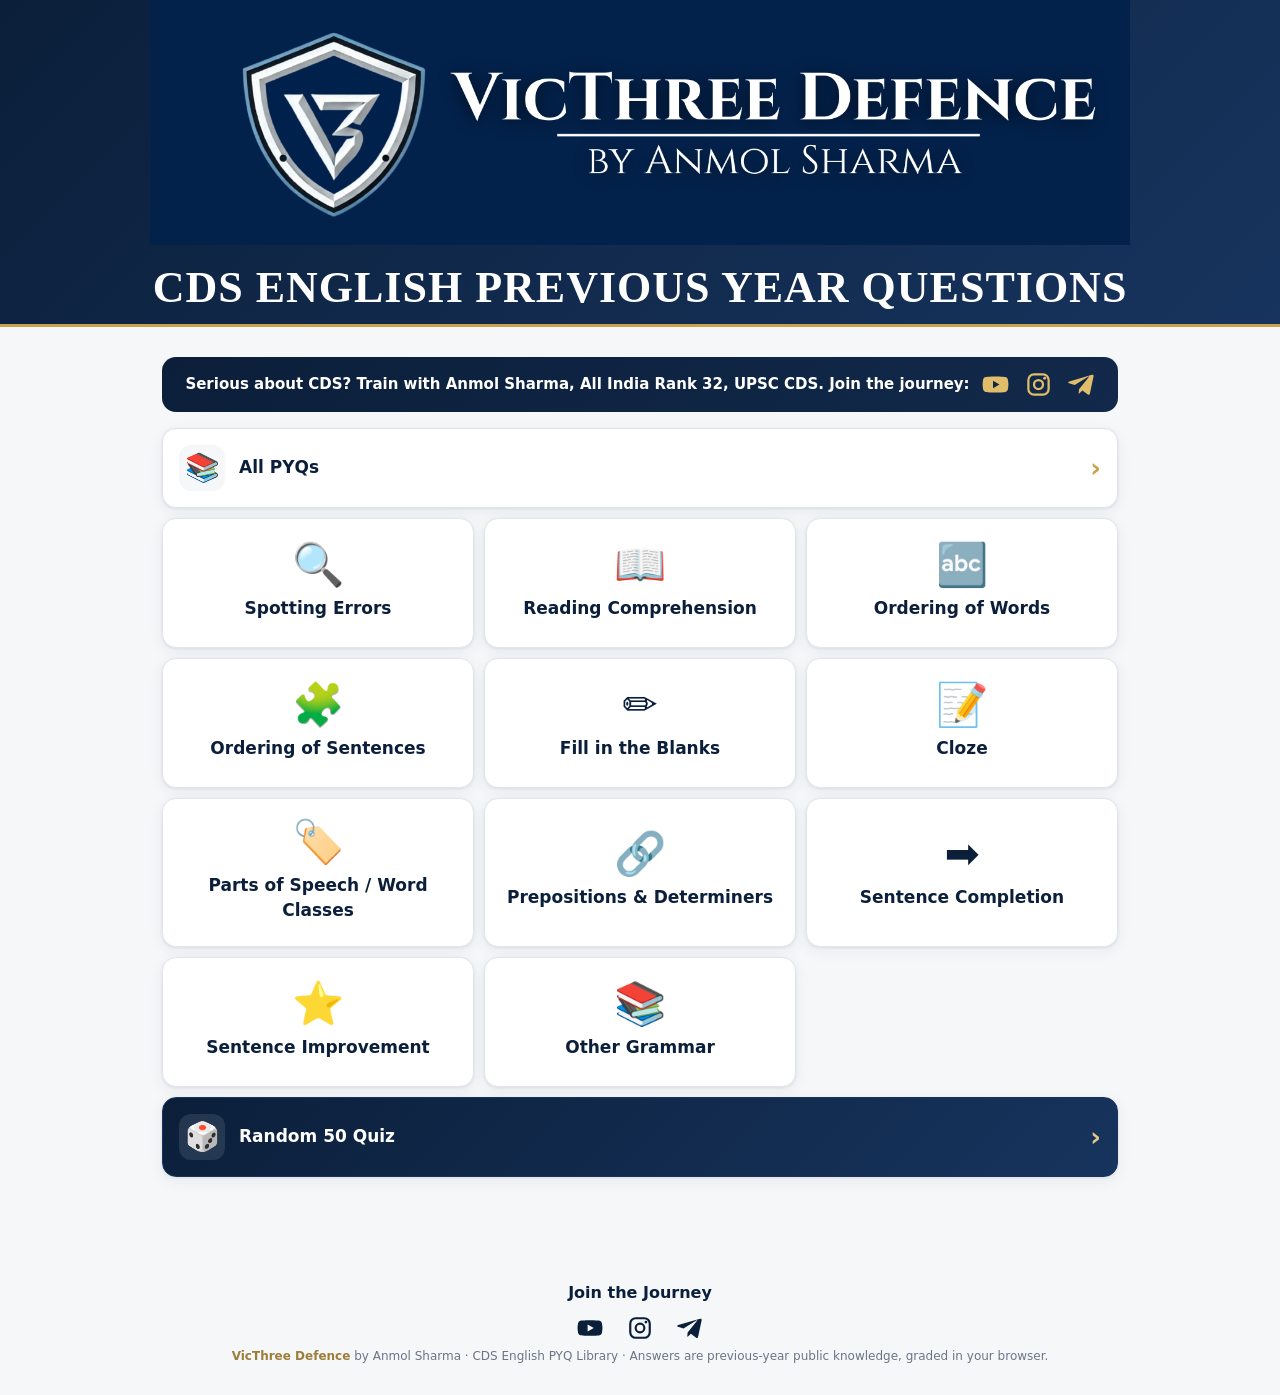
==== docs/index.html @ 9a9a37ca "Initial build: CDS English PYQ site (1,457 questions, 11 sections) Cloned architecture from the GK P" ====
<!DOCTYPE html>
<html lang="en">
<head>
<meta charset="utf-8">
<meta name="viewport" content="width=device-width, initial-scale=1">
<title>VicThree Defence - CDS English PYQ Library</title>
<meta name="description" content="Browsable library of CDS English Previous Year Questions - spotting errors, comprehension, ordering, cloze and more - by Anmol Sharma.">
<link rel="stylesheet" href="css/styles.css?v=1">
<link rel="manifest" href="manifest.webmanifest">
<meta name="theme-color" content="#0B1F3A">
<link rel="apple-touch-icon" href="assets/icon-180.png?v=1">
<link rel="icon" type="image/png" sizes="192x192" href="assets/icon-192.png?v=1">
</head>
<body>
<header class="header">
  <div class="banner-wrap"><img id="banner" class="banner" alt="VicThree Defence"></div>
  <div class="brand">
    <div class="v3"><span class="badge">V3</span>
      <div><h1>VicThree Defence</h1><div class="by">by Anmol Sharma</div></div>
    </div>
    <div class="sub">CDS English Previous Year Questions</div>
  </div>
</header>

<main class="wrap">
  <section class="cta">
    <span class="cta-text">Serious about CDS? Train with Anmol Sharma, <br class="m-br">All India Rank 32, UPSC CDS. Join the journey:</span>
    <nav class="cta-social">
      <a href="https://youtube.com/@victhreedefence" target="_blank" rel="noopener" aria-label="YouTube"><svg viewBox="0 0 24 24" width="27" height="27" fill="currentColor"><path d="M23 7.5a3 3 0 0 0-2.1-2.1C19 4.9 12 4.9 12 4.9s-7 0-8.9.5A3 3 0 0 0 1 7.5 31 31 0 0 0 .5 12 31 31 0 0 0 1 16.5a3 3 0 0 0 2.1 2.1c1.9.5 8.9.5 8.9.5s7 0 8.9-.5A3 3 0 0 0 23 16.5 31 31 0 0 0 23.5 12 31 31 0 0 0 23 7.5zM9.8 15.3V8.7l5.7 3.3-5.7 3.3z"/></svg></a>
      <a href="https://www.instagram.com/victhreedefence" target="_blank" rel="noopener" aria-label="Instagram"><svg viewBox="0 0 24 24" width="27" height="27" fill="none" stroke="currentColor" stroke-width="2"><rect x="3" y="3" width="18" height="18" rx="5"/><circle cx="12" cy="12" r="4"/><circle cx="17.5" cy="6.5" r="1.3" fill="currentColor" stroke="none"/></svg></a>
      <a href="https://t.me/anmolxsharma" target="_blank" rel="noopener" aria-label="Telegram"><svg viewBox="0 0 24 24" width="27" height="27" fill="currentColor"><path d="M9.8 16.2l-.35 3.9c.5 0 .72-.22.98-.48l2.36-2.26 4.9 3.58c.9.5 1.54.24 1.78-.83l3.23-15.13c.32-1.34-.48-1.86-1.35-1.54L1.15 9.3C-.16 9.82-.14 10.56.93 10.9l5.02 1.56L17.9 5.1c.55-.36 1.05-.16.64.2L9.8 16.2z"/></svg></a>
    </nav>
  </section>
  <div id="hub"><div class="loading">Loading…</div></div>
</main>

<footer>
  <p class="join-label">Join the Journey</p>
  <nav class="foot-social">
    <a href="https://youtube.com/@victhreedefence" target="_blank" rel="noopener" aria-label="YouTube"><svg viewBox="0 0 24 24" width="26" height="26" fill="currentColor"><path d="M23 7.5a3 3 0 0 0-2.1-2.1C19 4.9 12 4.9 12 4.9s-7 0-8.9.5A3 3 0 0 0 1 7.5 31 31 0 0 0 .5 12 31 31 0 0 0 1 16.5a3 3 0 0 0 2.1 2.1c1.9.5 8.9.5 8.9.5s7 0 8.9-.5A3 3 0 0 0 23 16.5 31 31 0 0 0 23.5 12 31 31 0 0 0 23 7.5zM9.8 15.3V8.7l5.7 3.3-5.7 3.3z"/></svg></a>
    <a href="https://www.instagram.com/victhreedefence" target="_blank" rel="noopener" aria-label="Instagram"><svg viewBox="0 0 24 24" width="26" height="26" fill="none" stroke="currentColor" stroke-width="2"><rect x="3" y="3" width="18" height="18" rx="5"/><circle cx="12" cy="12" r="4"/><circle cx="17.5" cy="6.5" r="1.3" fill="currentColor" stroke="none"/></svg></a>
    <a href="https://t.me/anmolxsharma" target="_blank" rel="noopener" aria-label="Telegram"><svg viewBox="0 0 24 24" width="26" height="26" fill="currentColor"><path d="M9.8 16.2l-.35 3.9c.5 0 .72-.22.98-.48l2.36-2.26 4.9 3.58c.9.5 1.54.24 1.78-.83l3.23-15.13c.32-1.34-.48-1.86-1.35-1.54L1.15 9.3C-.16 9.82-.14 10.56.93 10.9l5.02 1.56L17.9 5.1c.55-.36 1.05-.16.64.2L9.8 16.2z"/></svg></a>
  </nav>
  <span class="gold">VicThree Defence</span> by Anmol Sharma · CDS English PYQ Library ·
  Answers are previous-year public knowledge, graded in your browser.
</footer>

<script src="js/data.js?v=1"></script>
<script src="js/home.js?v=1"></script>
<script src="js/config.js?v=1"></script>
<script src="js/lead.js?v=1"></script>
</body>
</html>
---- docs/css/styles.css ----
/* VicThree Defence - PYQ Library. Navy #0B1F3A / Gold #C9A24B. Mobile-first. */
:root{
  --navy:#0B1F3A; --navy-2:#11294b; --navy-3:#17345e;
  --gold:#C9A24B; --gold-soft:#e3c987; --gold-dim:#9c7d39;
  --ink:#1b2430; --paper:#f6f7f9; --card:#ffffff; --line:#e2e6ec;
  --muted:#6b7585; --good:#1f8b4c; --good-bg:#e8f6ee; --bad:#c0392b; --bad-bg:#fcebe9;
  --shadow:0 1px 3px rgba(11,31,58,.08),0 4px 16px rgba(11,31,58,.06);
  --radius:14px;
}
*{box-sizing:border-box}
html{-webkit-text-size-adjust:100%}
body{
  margin:0;font-family:'Segoe UI',system-ui,-apple-system,Roboto,Arial,sans-serif;
  color:var(--ink);background:var(--paper);line-height:1.5;font-size:16px;
}
a{color:var(--navy-3)}
img{max-width:100%;display:block}

/* ---------- Header / banner ---------- */
.header{background:linear-gradient(135deg,var(--navy),var(--navy-3));color:#fff;border-bottom:3px solid var(--gold)}
.banner-wrap{max-width:980px;margin:0 auto}
.banner{width:100%;max-height:260px;object-fit:cover;display:none}
.banner.show{display:block}
.brand{padding:18px 16px 14px;text-align:center}
.brand .v3{display:inline-flex;align-items:center;gap:10px;justify-content:center}
.brand .badge{
  width:38px;height:38px;border-radius:9px;border:2px solid var(--gold);
  display:flex;align-items:center;justify-content:center;font-weight:800;color:var(--gold);
  font-size:15px;letter-spacing:.5px;background:rgba(201,162,75,.08)
}
.brand h1{margin:0;font-size:20px;letter-spacing:.3px}
.brand .by{color:var(--gold-soft);font-size:13px;margin-top:2px;font-weight:600}
.brand .sub{
  color:#fff;font-family:Georgia,'Times New Roman',serif;font-weight:700;
  text-transform:uppercase;letter-spacing:1px;line-height:1.15;
  font-size:clamp(26px,7.5vw,44px);margin-top:10px
}
/* when the banner image is present it already carries the logo + name - hide the duplicate text block */
.header.has-banner .brand{padding:8px 16px 10px}
.header.has-banner .brand .v3{display:none}

/* ---------- Nav ---------- */
.nav{display:flex;gap:8px;justify-content:center;padding:0 12px 14px;flex-wrap:wrap}
.nav a{
  text-decoration:none;color:#dfe7f2;font-weight:600;font-size:14px;
  padding:8px 16px;border-radius:999px;border:1px solid rgba(255,255,255,.18)
}
.nav a.active{background:var(--gold);color:var(--navy);border-color:var(--gold)}

/* ---------- Layout ---------- */
.wrap{max-width:980px;margin:0 auto;padding:14px 12px 60px}
.stats{
  text-align:center;color:var(--muted);font-size:13px;margin:2px 0 14px;font-weight:600
}
.stats b{color:var(--navy)}

/* ---------- Home hub ---------- */
.hub-grid{display:grid;gap:10px}
#hub{display:flex;flex-direction:column;gap:10px}
.subj-grid{display:grid;grid-template-columns:1fr 1fr;gap:10px}
.subj-tile{
  display:flex;flex-direction:column;align-items:center;justify-content:center;gap:10px;
  min-height:130px;padding:22px 12px;text-decoration:none;color:var(--navy);
  background:var(--card);border:1px solid var(--line);border-radius:var(--radius);box-shadow:var(--shadow);
  transition:transform .12s,border-color .12s,box-shadow .12s
}
.subj-tile:hover{transform:translateY(-2px);border-color:var(--gold);box-shadow:0 6px 22px rgba(11,31,58,.12)}
.subj-ico{font-size:42px;line-height:1}
.subj-name{font-weight:800;font-size:17px;text-align:center}
@media(min-width:680px){ .subj-grid{grid-template-columns:repeat(3,1fr)} }
.hub-card{
  display:flex;align-items:center;gap:14px;background:var(--card);border:1px solid var(--line);
  border-radius:var(--radius);padding:16px;text-decoration:none;color:var(--ink);box-shadow:var(--shadow);
  transition:transform .12s,border-color .12s,box-shadow .12s
}
.hub-card:hover{transform:translateY(-2px);border-color:var(--gold);box-shadow:0 6px 22px rgba(11,31,58,.12)}
.hub-ico{font-size:28px;line-height:1;flex:0 0 auto;width:46px;height:46px;display:flex;
  align-items:center;justify-content:center;background:var(--paper);border-radius:12px}
.hub-body{flex:1 1 auto;min-width:0}
.hub-title{font-weight:800;font-size:17px;color:var(--navy)}
.hub-sub{font-size:13px;color:var(--muted);margin-top:3px}
.hub-sub b{color:var(--navy)}
.hub-go{font-size:26px;color:var(--gold);font-weight:800;flex:0 0 auto;line-height:1}
.hub-card.accent{background:linear-gradient(135deg,var(--navy),var(--navy-3));border-color:var(--navy-3)}
.hub-card.accent .hub-title{color:#fff}
.hub-card.accent .hub-sub,.hub-card.accent .hub-sub b{color:#dfe7f2}
.hub-card.accent .hub-ico{background:rgba(255,255,255,.1)}
.hub-card.accent .hub-go{color:var(--gold-soft)}
@media(min-width:680px){ .hub-grid{grid-template-columns:1fr 1fr} .hub-card.wide{grid-column:1 / -1} }

/* ---------- Subject header (scoped browse) ---------- */
.subjecthead{margin:2px 0 12px}
.back{display:inline-block;text-decoration:none;color:var(--muted);font-weight:700;font-size:13px;margin-bottom:8px}
.back:hover{color:var(--navy)}
.sh-row{display:flex;align-items:center;justify-content:space-between;gap:12px;flex-wrap:wrap}
.sh-title{margin:0;font-size:22px;color:var(--navy)}
.sh-count{font-size:13px;color:var(--muted);font-weight:700}
.btn.quizbtn{text-decoration:none;display:inline-block;font-size:16px;padding:12px 24px;border-radius:12px}
.quiz-cta{text-align:center;margin:12px 0 6px}
.quiz-intro .back{margin-bottom:12px}

/* ---------- Filters ---------- */
.filters{
  background:var(--card);border:1px solid var(--line);border-radius:var(--radius);
  box-shadow:var(--shadow);padding:12px;display:grid;gap:10px;margin-bottom:14px
}
.filters .row{display:grid;gap:10px}
.field{display:flex;flex-direction:column;gap:4px}
.field label{font-size:11px;text-transform:uppercase;letter-spacing:.6px;color:var(--muted);font-weight:700}
select,input[type=search],button{font-family:inherit;font-size:15px}
select,input[type=search]{
  width:100%;padding:10px 12px;border:1px solid var(--line);border-radius:10px;background:#fff;color:var(--ink);
  appearance:none;-webkit-appearance:none
}
select:focus,input:focus{outline:2px solid var(--gold);border-color:var(--gold)}
.filters .actions{display:flex;gap:8px;align-items:center;justify-content:space-between;flex-wrap:wrap}
.btn{
  cursor:pointer;border:none;border-radius:10px;padding:10px 16px;font-weight:700;font-size:14px;
  background:var(--gold);color:var(--navy);transition:filter .12s
}
.btn:hover{filter:brightness(1.05)}
.btn.ghost{background:transparent;color:var(--navy);border:1px solid var(--line)}
.btn.block{width:100%;padding:14px;font-size:16px}
.result-count{font-size:13px;color:var(--muted);font-weight:700}

/* ---------- Question card ---------- */
.qcard{
  background:var(--card);border:1px solid var(--line);border-radius:var(--radius);
  box-shadow:var(--shadow);padding:14px 14px 12px;margin-bottom:12px
}
.qtop{display:flex;justify-content:space-between;align-items:center;gap:8px;margin-bottom:8px;flex-wrap:wrap}
.tag{
  display:inline-flex;align-items:center;gap:6px;background:var(--gold);color:var(--navy);
  font-weight:800;font-size:12px;padding:4px 10px;border-radius:999px;letter-spacing:.2px
}
.tag.topic{background:rgba(11,31,58,.06);color:var(--navy)}
.tag.warn{background:#fdecec;color:#9a2a2a;border:1px solid #f3c0c0}
.qmeta{display:flex;gap:6px;flex-wrap:wrap}
.qstem{font-weight:600;margin:2px 0 8px}
.qnum{color:var(--gold-dim);font-weight:800;margin-right:4px}
.subs{margin:0 0 10px;padding:0;list-style:none;display:grid;gap:3px}
.subs li{font-size:14.5px;color:#33414f;padding-left:2px}
.opts{display:grid;gap:6px;margin:0 0 10px}
.opt{
  display:flex;gap:8px;align-items:flex-start;padding:8px 10px;border:1px solid var(--line);
  border-radius:10px;font-size:15px;background:#fff
}
.opt .ol{font-weight:800;color:var(--navy-3);min-width:18px}
.opt.correct{background:var(--good-bg);border-color:#bfe3cd}
.opt.correct .ol{color:var(--good)}
.opt.chosen-wrong{background:var(--bad-bg);border-color:#f2c9c4}
.opt.chosen-wrong .ol{color:var(--bad)}
.opt.clickable{cursor:pointer;transition:background .12s,border-color .12s}
.opt.clickable:hover{background:var(--paper);border-color:var(--gold-soft)}
.qcard.answered .opt.clickable{cursor:default}
.qcard.answered .opt:hover{background:#fff;border-color:var(--line)}
.qcard.answered .opt.correct,.qcard.answered .opt.correct:hover{background:var(--good-bg);border-color:#bfe3cd}
.qcard.answered .opt.chosen-wrong,.qcard.answered .opt.chosen-wrong:hover{background:var(--bad-bg);border-color:#f2c9c4}
.reveal .ans.wrong{color:var(--bad)}
/* bookmarks + progress */
.bm{background:none;border:none;cursor:pointer;font-size:20px;line-height:1;color:var(--gold-dim);padding:0 2px}
.bm.on{color:var(--gold)}
.pbadge{font-size:11px;font-weight:800;padding:3px 8px;border-radius:999px}
.pbadge.ok{background:var(--good-bg);color:var(--good)}
.pbadge.bad{background:var(--bad-bg);color:var(--bad)}
.qcard.attempted{border-left:3px solid var(--line)}
.bm-filter{display:inline-flex;align-items:center;gap:5px;font-size:13px;font-weight:700;color:var(--navy);cursor:pointer}
.bm-filter input{accent-color:var(--gold)}
.reveal{border-top:1px dashed var(--line);padding-top:10px;margin-top:2px}
.reveal .ans{font-weight:800;color:var(--good);margin-bottom:4px}
.reveal .ans.none{color:var(--gold-dim)}
.expl{font-size:14.5px;color:#33414f}
.note{font-size:13px;color:var(--gold-dim);background:rgba(201,162,75,.1);padding:8px 10px;border-radius:8px;margin-top:8px}
.show-btn{margin-top:2px}

.empty{text-align:center;color:var(--muted);padding:40px 10px;font-weight:600}
.loading{text-align:center;color:var(--muted);padding:40px 10px}

/* ---------- Quiz ---------- */
.quiz-intro{background:var(--card);border:1px solid var(--line);border-radius:var(--radius);box-shadow:var(--shadow);padding:20px 16px;text-align:center;margin-bottom:14px}
.quiz-intro h2{margin:0 0 6px;color:var(--navy)}
.quiz-intro p{color:var(--muted);margin:0 0 14px;font-size:14px}
.quizbar{
  position:sticky;top:0;z-index:5;background:rgba(246,247,249,.95);backdrop-filter:blur(6px);
  display:flex;align-items:center;justify-content:space-between;gap:10px;
  padding:10px 12px;border:1px solid var(--line);border-radius:12px;margin-bottom:12px;box-shadow:var(--shadow)
}
.quizbar .prog{font-weight:700;font-size:14px;color:var(--navy)}
.quiz-opt{cursor:pointer}
.quiz-opt input{margin-right:8px;accent-color:var(--gold)}
.scorecard{
  background:linear-gradient(135deg,var(--navy),var(--navy-3));color:#fff;border-radius:var(--radius);
  padding:22px 16px;text-align:center;margin-bottom:14px;border:2px solid var(--gold)
}
.scorecard .big{font-size:42px;font-weight:800;color:var(--gold)}
.scorecard .pct{font-size:15px;color:#cdd8e8;margin-top:4px}
.scorecard .meta{font-size:13px;color:#aebbcf;margin-top:8px}

/* ---------- Tablet/desktop ---------- */
@media(min-width:640px){
  .brand h1{font-size:26px}
  .filters .row.cols{grid-template-columns:1fr 1fr}
  .filters .row.cols3{grid-template-columns:1fr 1fr 1fr}
  .banner{max-height:300px}
}
@media(min-width:860px){
  .filters .row.cols{grid-template-columns:1fr 1fr 1fr 1fr}
}
footer{text-align:center;color:var(--muted);font-size:12px;padding:18px 12px 30px}
footer .gold{color:var(--gold-dim);font-weight:700}

/* ---------- Social / mentorship CTA ---------- */
.cta{display:flex;align-items:center;justify-content:center;gap:12px;flex-wrap:wrap;text-align:center;
  background:linear-gradient(135deg,#0B1F3A,#12294b);color:#fff;border-radius:14px;padding:14px 18px;margin:16px 0}
.cta-text{font-size:15px;font-weight:600;color:#fff;line-height:1.4}
.cta-social{display:flex;gap:16px;align-items:center}
.cta-social a{color:#e0bd6a;display:inline-flex;line-height:0;transition:color .12s,transform .12s}
.cta-social a:hover{color:#fff;transform:translateY(-2px)}
.join-label{text-align:center;font-weight:800;color:#0B1F3A;font-size:16px;margin:26px 0 0}
.foot-social{display:flex;justify-content:center;gap:24px;margin:10px 0 6px}
.foot-social a{color:#0B1F3A;display:inline-flex;line-height:0;transition:color .12s,transform .12s}
.foot-social a:hover{color:#C9A24B;transform:translateY(-2px)}
.m-br{display:none}
@media(max-width:600px){.m-br{display:inline}}

/* ---- Welcome popup / lead capture ---- */
html.lead-open{overflow:hidden}
.lead-overlay{position:fixed;inset:0;z-index:1000;display:flex;align-items:flex-start;justify-content:center;padding:20px;
  overflow-y:auto;-webkit-overflow-scrolling:touch;
  background:rgba(11,31,58,.72);backdrop-filter:blur(4px);-webkit-backdrop-filter:blur(4px);
  animation:leadFade .25s ease both}
.lead-overlay.lead-closing{animation:leadFade .25s ease reverse both}
@keyframes leadFade{from{opacity:0}to{opacity:1}}
.lead-card{width:100%;max-width:430px;margin:auto;background:var(--paper);border-radius:16px;overflow:hidden;
  box-shadow:0 24px 60px rgba(11,31,58,.45);
  animation:leadPop .28s cubic-bezier(.2,.9,.3,1.2) both}
@keyframes leadPop{from{opacity:0;transform:translateY(14px) scale(.97)}to{opacity:1;transform:none}}
.lead-banner{background:var(--navy);border-bottom:3px solid var(--gold);padding:0;font-size:0;line-height:0}
.lead-banner img{display:block;width:100%;height:auto}
.lead-body{padding:24px 28px 26px}
.lead-title{font-size:clamp(1rem,4.6vw,1.5rem);text-align:center;color:var(--navy);margin:0 0 18px;white-space:nowrap}
.lead-form{display:flex;flex-direction:column;gap:13px}
.lead-field{display:flex;flex-direction:column;gap:5px}
.lead-field span{font-family:'Segoe UI',system-ui,-apple-system,Roboto,Arial,sans-serif;font-weight:700;font-size:.74rem;text-transform:uppercase;letter-spacing:.08em;color:var(--navy)}
.lead-field input{font-family:Georgia,'Times New Roman',serif;font-size:1rem;padding:11px 13px;border:1.5px solid var(--line);border-radius:9px;background:#fff;color:var(--ink);transition:border-color .15s,box-shadow .15s}
.lead-field input:focus{outline:none;border-color:var(--gold);box-shadow:0 0 0 3px rgba(201,162,75,.2)}
.lead-error{min-height:1em;margin:2px 0 0;color:var(--bad);font-size:.85rem;font-weight:600}
.lead-btn{margin-top:4px;background:var(--gold);color:var(--navy);font-family:'Segoe UI',system-ui,-apple-system,Roboto,Arial,sans-serif;font-weight:700;font-size:1rem;letter-spacing:.01em;border:none;padding:13px 18px;border-radius:10px;cursor:pointer;transition:background .15s,transform .1s}
.lead-btn:hover{background:#b58f34}
.lead-btn:active{transform:translateY(1px)}
.lead-btn:disabled{opacity:.7;cursor:default}
@media (max-width:480px){
  .lead-card{border-radius:14px}
  .lead-body{padding:20px 18px 20px}
}

/* ---- Personalised greeting (returning visitor, homepage) ---- */
.greet{max-width:640px;margin:26px auto 2px;padding:16px 22px;text-align:center;
  background:linear-gradient(135deg,#ffffff,#eef1f5);border:1px solid var(--line);
  border-radius:14px;box-shadow:0 6px 18px rgba(11,31,58,.06)}
.greet-big{margin:0;font-family:Georgia,'Times New Roman',serif;font-weight:700;color:var(--navy);
  font-size:clamp(1.12rem,4.4vw,1.5rem);line-height:1.28;text-wrap:balance}
.greet-name{color:var(--gold-dim)}
.greet-small{margin:5px 0 0;font-family:Georgia,'Times New Roman',serif;color:var(--muted);
  font-size:clamp(.92rem,3.2vw,1.02rem);line-height:1.45}
.greet-caret{display:inline-block;width:2px;height:1em;margin-left:2px;background:var(--gold-dim);
  vertical-align:-0.12em;animation:greetBlink .8s step-end infinite}
@keyframes greetBlink{50%{opacity:0}}

/* ---- passage clusters (Reading Comprehension / Cloze / Selecting Words) ---- */
.passage-block{
  background:linear-gradient(180deg,#fffdf7,var(--card));
  border:1px solid var(--line);border-left:4px solid var(--gold);
  border-radius:var(--radius);box-shadow:var(--shadow);
  padding:14px 16px;margin:16px 0 8px;
}
.passage-label{
  font-size:11px;font-weight:800;letter-spacing:.12em;text-transform:uppercase;
  color:var(--gold-dim);margin-bottom:6px;
}
.passage-dir{font-size:13.5px;color:var(--muted);font-style:italic;margin-bottom:8px}
.passage-text p{margin:0 0 8px;font-size:15px;color:var(--ink);line-height:1.6}
.passage-text p:last-child{margin-bottom:0}
/* questions that belong to the passage above sit flush under it */
.passage-block + .qcard{border-top-left-radius:6px;border-top-right-radius:6px}
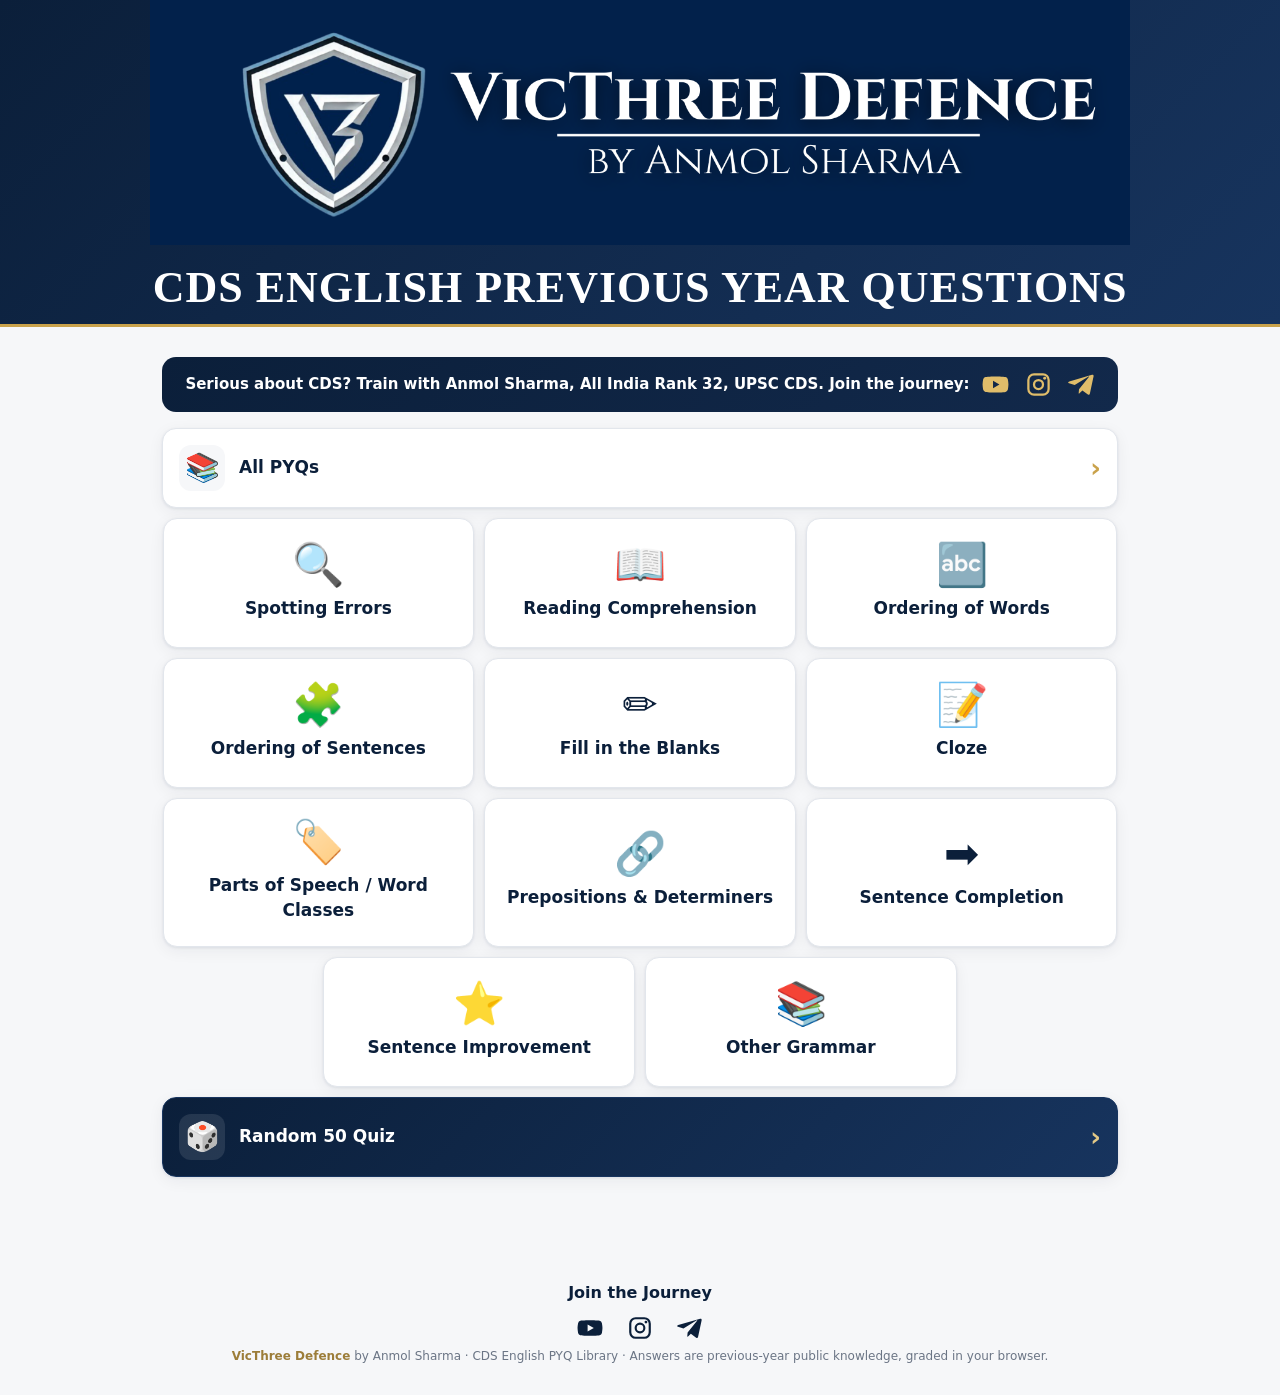
==== commit 1690fb52: "Fix hub tile layout: center the last row so 11 tiles no longer orphan one (v=2) Switch .subj-grid to" ====
--- a/docs/index.html
+++ b/docs/index.html
@@ -5,11 +5,11 @@
 <meta name="viewport" content="width=device-width, initial-scale=1">
 <title>VicThree Defence - CDS English PYQ Library</title>
 <meta name="description" content="Browsable library of CDS English Previous Year Questions - spotting errors, comprehension, ordering, cloze and more - by Anmol Sharma.">
-<link rel="stylesheet" href="css/styles.css?v=1">
+<link rel="stylesheet" href="css/styles.css?v=2">
 <link rel="manifest" href="manifest.webmanifest">
 <meta name="theme-color" content="#0B1F3A">
-<link rel="apple-touch-icon" href="assets/icon-180.png?v=1">
-<link rel="icon" type="image/png" sizes="192x192" href="assets/icon-192.png?v=1">
+<link rel="apple-touch-icon" href="assets/icon-180.png?v=2">
+<link rel="icon" type="image/png" sizes="192x192" href="assets/icon-192.png?v=2">
 </head>
 <body>
 <header class="header">
@@ -45,9 +45,9 @@
   Answers are previous-year public knowledge, graded in your browser.
 </footer>
 
-<script src="js/data.js?v=1"></script>
-<script src="js/home.js?v=1"></script>
-<script src="js/config.js?v=1"></script>
-<script src="js/lead.js?v=1"></script>
+<script src="js/data.js?v=2"></script>
+<script src="js/home.js?v=2"></script>
+<script src="js/config.js?v=2"></script>
+<script src="js/lead.js?v=2"></script>
 </body>
 </html>
--- a/docs/css/styles.css
+++ b/docs/css/styles.css
@@ -57,8 +57,9 @@
 /* ---------- Home hub ---------- */
 .hub-grid{display:grid;gap:10px}
 #hub{display:flex;flex-direction:column;gap:10px}
-.subj-grid{display:grid;grid-template-columns:1fr 1fr;gap:10px}
+.subj-grid{display:flex;flex-wrap:wrap;gap:10px;justify-content:center}
 .subj-tile{
+  flex:0 0 calc(50% - 5px);
   display:flex;flex-direction:column;align-items:center;justify-content:center;gap:10px;
   min-height:130px;padding:22px 12px;text-decoration:none;color:var(--navy);
   background:var(--card);border:1px solid var(--line);border-radius:var(--radius);box-shadow:var(--shadow);
@@ -67,7 +68,7 @@
 .subj-tile:hover{transform:translateY(-2px);border-color:var(--gold);box-shadow:0 6px 22px rgba(11,31,58,.12)}
 .subj-ico{font-size:42px;line-height:1}
 .subj-name{font-weight:800;font-size:17px;text-align:center}
-@media(min-width:680px){ .subj-grid{grid-template-columns:repeat(3,1fr)} }
+@media(min-width:680px){ .subj-tile{flex:0 0 calc(33.333% - 7px)} }
 .hub-card{
   display:flex;align-items:center;gap:14px;background:var(--card);border:1px solid var(--line);
   border-radius:var(--radius);padding:16px;text-decoration:none;color:var(--ink);box-shadow:var(--shadow);
